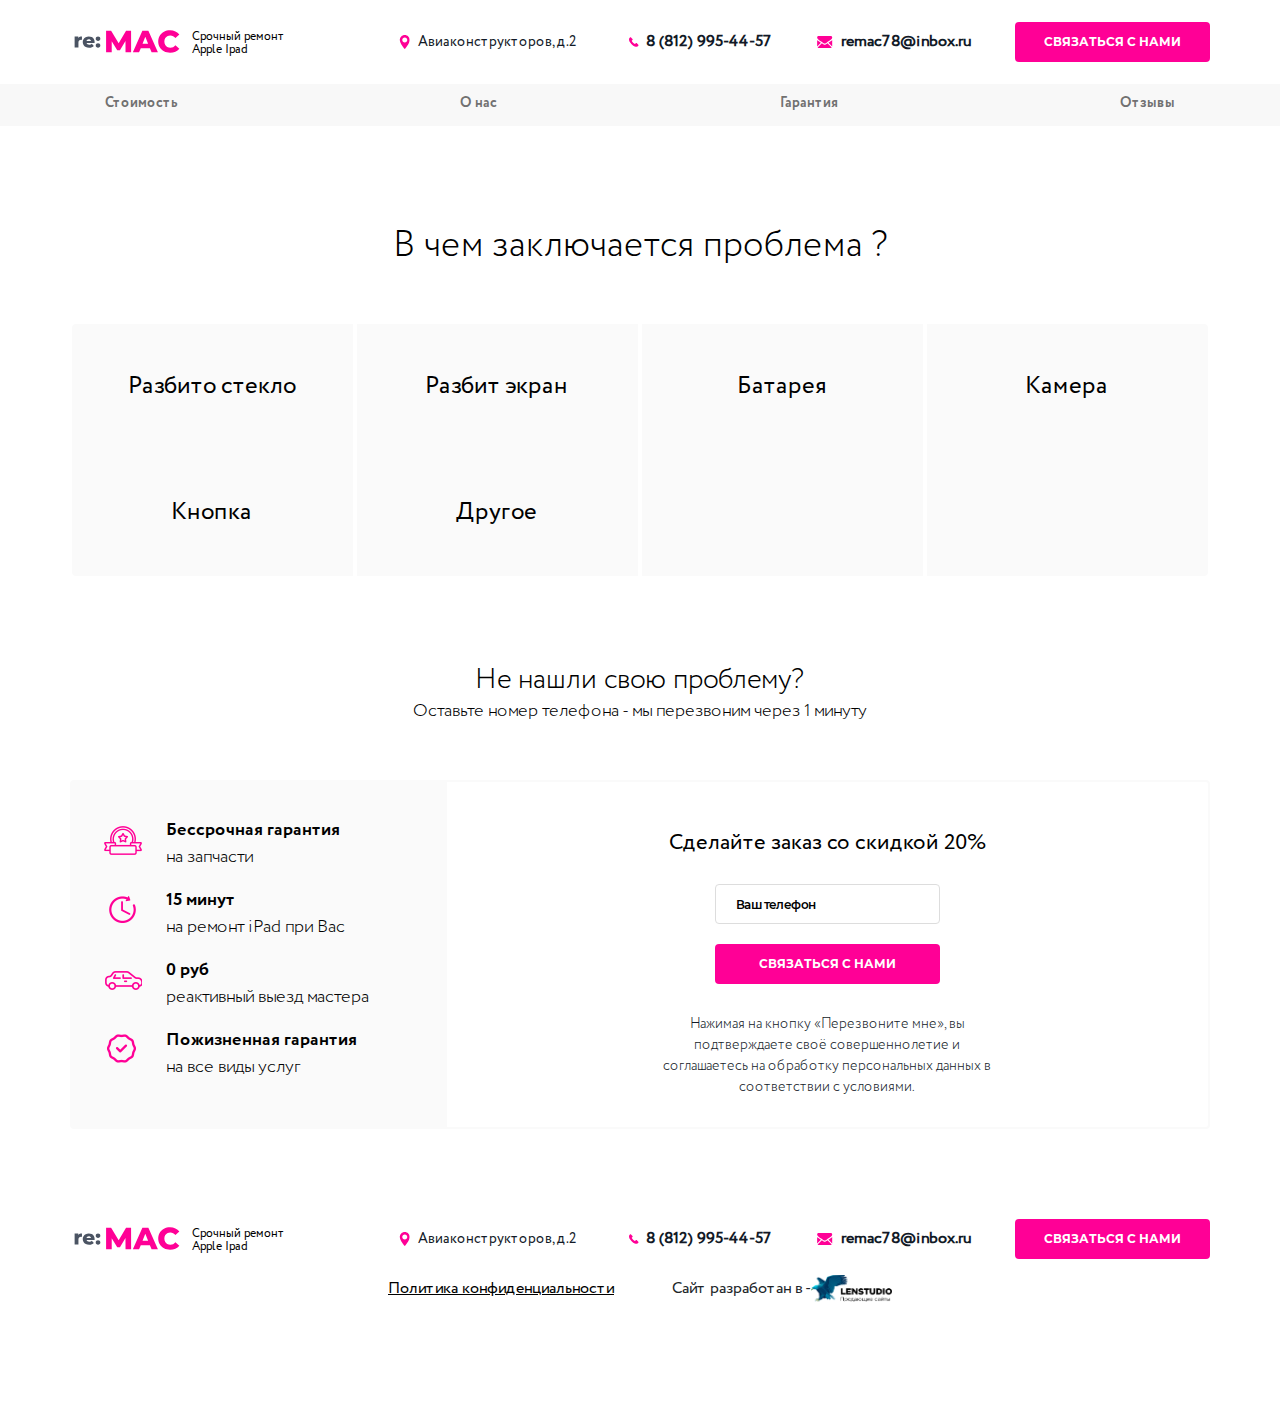
==== calculator.html @ fd4e857e "Add files via upload" ====
<!DOCTYPE html>
<html lang="ru">
<head>
  <meta charset="UTF-8">
  <meta name="viewport" content="width=device-width, initial-scale=1">
  <title>RE:MAC - Срочный ремонт Apple Ipad</title>
  <link href="css/bootstrap.min.css" rel="stylesheet">
  <link href="css/style.css" rel="stylesheet">
</head>
<body>
<header class="header">
  <nav class="navbar navbar-expand-lg navbar-light">
    <div class="navbar__top">
      <div class="container flex-lg-nowrap">
        <a class="navbar__logo" href="index.html">
          <div class="navbar__logo-img"></div>
          <div class="navbar__logo-text">Срочный ремонт<br>
            Apple Ipad
          </div>
        </a>
        <nav class="menu menu_navbar-fixed">
          <ul class="menu__items menu__items_navbar-fixed">
            <li class="menu__item menu__item_navbar-fixed"><a href="/#price" data-target="1"
                                                              class="menu__link menu__link_navbar-fixed">Стоимость</a>
            </li>
            <li class="menu__item menu__item_navbar-fixed"><a href="/#about" data-target="2" class="menu__link menu__link_navbar-fixed">О
              нас</a></li>
            <li class="menu__item menu__item_navbar-fixed"><a href="/#garantee" data-target="3"
                                                              class="menu__link menu__link_navbar-fixed">Гарантия</a>
            </li>
            <li class="menu__item menu__item_navbar-fixed"><a href="/#feedbacks" data-target="4"
                                                              class="menu__link menu__link_navbar-fixed">Отзывы</a></li>
          </ul>
        </nav>
        <button class="navbar-toggler" type="button" data-toggle="collapse"
                data-target="#collapsedContacts, #collapsedMenu"
                aria-controls="navbarSupportedContent" aria-expanded="false" aria-label="Toggle navigation">
          <span class="navbar-toggler-icon"></span>
        </button>
        <div class="navbar__contacts collapse navbar-collapse" id="collapsedContacts">
          <div class="navbar__contacts-block navbar__contacts-block_fixed-hidden">
            <p class="navbar__contact navbar__contact_address">Авиаконструкторов, д.2</p>
          </div>
          <div class="navbar__contacts-block">
            <a class="navbar__contact navbar__contact_phone" href="tel:+78129954457">8 (812) 995-44-57</a>
          </div>
          <div class="navbar__contacts-block navbar__contacts-block_fixed-hidden">
            <a class="navbar__contact navbar__contact_email" href="mailto:remac78@inbox.ru">remac78@inbox.ru</a>
          </div>
          <div class="navbar__contacts-block">
            <button class="btn" data-toggle="modal" data-target="#contactForm">Связаться с нами</button>
          </div>
        </div>
      </div>
    </div>
    <div class="collapse__wrapper">
      <div class="navbar__bottom collapse navbar-collapse" id="collapsedMenu">
        <div class="container">
          <nav class="menu">
            <ul class="menu__items">
              <li class="menu__item"><a href="/#price" data-target="1" class="menu__link">Стоимость</a></li>
              <li class="menu__item"><a href="/#about" data-target="2" class="menu__link">О нас</a></li>
              <li class="menu__item"><a href="/#garantee" data-target="3" class="menu__link">Гарантия</a></li>
              <li class="menu__item"><a href="/#feedbacks" data-target="4" class="menu__link">Отзывы</a></li>
            </ul>
          </nav>
          <div class="navbar__contacts navbar__contacts_mobile">
            <div class="navbar__contacts-block navbar__contacts-block_mobile">
              <p class="navbar__contact navbar__contact_address">Авиаконструкторов, д.2</p>
            </div>
            <div class="navbar__contacts-block navbar__contacts-block_mobile">
              <a class="navbar__contact navbar__contact_phone" href="tel:+78129954457">8 (812) 995-44-57</a>
            </div>
            <div class="navbar__contacts-block navbar__contacts-block_mobile">
              <a class="navbar__contact navbar__contact_email" href="mailto:remac78@inbox.ru">remac78@inbox.ru</a>
            </div>
            <div class="navbar__contacts-block navbar__contacts-block_mobile">
              <button class="btn" data-toggle="modal" data-target="#contactForm">Связаться с нами</button>
            </div>
          </div>
        </div>
      </div>
    </div>
  </nav>
</header>
<section class="block calculator__problem">
  <div class="container">
    <header class="section__header">В чем заключается проблема ?</header>
    <div class="row calculator__row">
      <div class="calculator__row-wrapper col-md-3 col-sm-6 col-6">
        <a href="calculator.html" class="calculator__block calculator__block_problem">
          <p class="calculator__model">Разбито стекло</p>
        </a>
      </div>
      <div class="calculator__row-wrapper col-md-3 col-sm-6 col-6">
        <a href="calculator.html" class="calculator__block calculator__block_problem">
          <p class="calculator__model">Разбит экран</p>
        </a>
      </div>
      <div class="calculator__row-wrapper col-md-3 col-sm-6 col-6">
        <a href="calculator.html" class="calculator__block calculator__block_problem">
          <p class="calculator__model">Батарея</p>
        </a>
      </div>
      <div class="calculator__row-wrapper col-md-3 col-sm-6 col-6">
        <a href="calculator.html" class="calculator__block calculator__block_problem">
          <p class="calculator__model">Камера</p>
        </a>
      </div>
      <div class="calculator__row-wrapper col-md-3 col-sm-6 col-6">
        <a href="calculator.html" class="calculator__block calculator__block_problem">
          <p class="calculator__model">Кнопка</p>
        </a>
      </div>
      <div class="calculator__row-wrapper col-md-3 col-sm-6 col-6">
        <a href="calculator.html" class="calculator__block calculator__block_problem">
          <p class="calculator__model">Другое</p>
        </a>
      </div>
      <div class="calculator__row-wrapper calculator__row-wrapper_empty col-md-3">
        <a href="calculator.html" class="calculator__block calculator__block_problem calculator__block_empty">
        </a>
      </div>
      <div class="calculator__row-wrapper  calculator__row-wrapper_empty col-md-3">
        <a href="calculator.html" class="calculator__block calculator__block_problem calculator__block_empty">
          <p></p>
        </a>
      </div>
    </div>
  </div>
</section>
<section class="block calculator__not-found">
  <div class="container">
    <header class="section__header calculator__header">Не нашли свою проблему?</header>
    <header class="section__subheader">Оставьте номер телефона - мы перезвоним через 1 минуту</header>
    <div class="row calculator__row calculator__row_bordered">
      <div class="calculator__advantages">
        <p class="advantages__block">
          <strong>Бессрочная гарантия</strong><br>на запчасти
        </p>
        <p class="advantages__block">
          <strong>15 минут
          </strong><br>на ремонт iPad при Вас
        </p>
        <p class="advantages__block">
          <strong>0 руб
          </strong><br>реактивный выезд мастера
        </p>
        <p class="advantages__block">
          <strong>Пожизненная гарантия
          </strong><br>на все виды услуг
        </p>
      </div>
      <div class="calculator__form-wrapper">
        <p class="calculator__motivate">Сделайте заказ со скидкой 20%</p>
        <form class="modal__form">
          <div class="form-group">
            <input type="text" class="form-control" id="exampleInputPhone2" placeholder="Ваш телефон">
          </div>
          <button type="submit" class="btn">связаться с нами</button>
        </form>
        <p class="modal__agree">
          Нажимая на кнопку «Перезвоните мне», вы подтвержда&shy;ете своё совершеннолетие и соглашаетесь на обработку
          персональных данных в соответствии с условиями.
        </p>
      </div>
    </div>
  </div>
</section>
<section class="block calculator calculator_result">
  <div class="container">
    <header class="section__header">Стоимость замены батареи на iPad <span class="text-pink">3 300 руб.</span></header>
    <header class="section__subheader calculator__subheader">Укажите номер телефона — мы перезвоним через 1 минуту
    </header>
    <div class="row calculator__row calculator__row_bordered">
      <div class="calculator__advantages">
        <p class="advantages__block advantages__block_sum">
          <strong>3 300 руб
          </strong><br>стоимость услуги
        </p>
        <p class="advantages__block">
          <strong>15 минут
          </strong><br>на ремонт iPad при Вас
        </p>
        <p class="advantages__block">
          <strong>0 руб
          </strong><br>реактивный выезд мастера
        </p>
        <p class="advantages__block">
          <strong>Пожизненная гарантия
          </strong><br>на все виды услуг
        </p>
      </div>
      <div class="calculator__form-wrapper">
        <p class="calculator__motivate">Сделайте заказ со скидкой 20%</p>
        <form class="modal__form">
          <div class="form-group">
            <input type="text" class="form-control" id="exampleInputPhone3" placeholder="Ваш телефон">
          </div>
          <button type="submit" class="btn">связаться с нами</button>
        </form>
        <p class="modal__agree">
          Нажимая на кнопку «Перезвоните мне», вы подтвержда&shy;ете своё совершеннолетие и соглашаетесь на обработку
          персональных данных в соответствии с условиями.
        </p>
      </div>
    </div>
  </div>
</section>
<footer class="footer">
  <div class="container d-flex justify-content-between align-items-center">
    <a class="navbar__logo" href="index.html">
      <div class="navbar__logo-img"></div>
      <div class="navbar__logo-text">Срочный ремонт<br>
        Apple Ipad
      </div>
    </a>
    <div class="navbar__contacts navbar__contacts_footer">
      <div class="navbar__contacts-block navbar__contacts-block_footer">
        <p class="navbar__contact navbar__contact_address">Авиаконструкторов, д.2</p>
      </div>
      <div class="navbar__contacts-block navbar__contacts-block_footer">
        <a class="navbar__contact navbar__contact_phone" href="tel:+78129954457">8 (812) 995-44-57</a>
      </div>
      <div class="navbar__contacts-block navbar__contacts-block_footer">
        <a class="navbar__contact navbar__contact_email" href="mailto:remac78@inbox.ru">remac78@inbox.ru</a>
      </div>
      <div class="navbar__contacts-block navbar__contacts-block_footer">
        <button class="btn">Связаться с нами</button>
      </div>
    </div>
  </div>
  <div class="container d-flex justify-content-center align-items-center mt-3">
    <a href="#" class="footer__policy">Политика конфиденциальности</a>
    <div class="footer__develop">
      <p class="footer__develop-text">Сайт разработан в - </p>
      <a href="#" class="footer__develop-link"><img class="footer__develop-logo" src="images/logo-min.png"
                                                    alt="Лого"></a>
    </div>
  </div>
</footer>
<div id="contactForm" class="contact__form modal jq-hidden jq-hidden_fast" tabindex="-1" role="dialog">
  <div class="modal-dialog" role="document">
    <div class="modal-content">
      <div class="modal-header">
        <button type="button" class="modal__close" data-dismiss="modal" aria-label="Close">
        </button>
        <h5 class="modal-title">Связь с нами</h5>
      </div>
      <div class="modal-body">
        <p>Заполните форму ниже и мы перезвоним Вам через 5 минут</p>
        <form class="modal__form">
          <div class="form-group">
            <input type="text" class="form-control" id="exampleInputText1"
                   placeholder="Ваше имя">
          </div>
          <div class="form-group">
            <input type="text" class="form-control" id="exampleInputPhone1" placeholder="Ваш телефон">
          </div>
          <button type="submit" class="btn btn-primary">связаться с нами</button>
        </form>
        <p class="modal__agree">
          Нажимая кнопку «Связаться с нами» Вы соглашаетесь на обработку <br>
          Ваших персональных данных
        </p>
      </div>
    </div>
  </div>
</div>
<div class="modal__success contact__form modal jq-hidden jq-hidden_fast" tabindex="-1" role="dialog">
  <div class="modal-dialog" role="document">
    <div class="modal-content">
      <div class="modal-header">
        <button type="button" class="modal__close" data-dismiss="modal" aria-label="Close">
        </button>
        <h5 class="modal-title">Спасибо!</h5>
      </div>
      <div class="modal-body">
        <p>Мы перезвоним Вам через 5 минут</p>
        <button class="btn" data-dismiss="modal" aria-label="Close">ОК</button>
      </div>
    </div>
  </div>
</div>
<script src="js/jquery-3.4.1.min.js"></script>
<script src="js/bootstrap.min.js"></script>
<script src="js/main.min.js"></script>
</body>
</html>
---- css/style.css ----
@-webkit-keyframes swiper-preloader-spin{to{-webkit-transform:rotate(360deg);transform:rotate(360deg)}}@keyframes swiper-preloader-spin{to{-webkit-transform:rotate(360deg);transform:rotate(360deg)}}@-webkit-keyframes smoothScroll{0%{-webkit-transform:translateY(-40px);transform:translateY(-40px)}to{-webkit-transform:translateY(0);transform:translateY(0)}}@keyframes smoothScroll{0%{-webkit-transform:translateY(-40px);transform:translateY(-40px)}to{-webkit-transform:translateY(0);transform:translateY(0)}}@-webkit-keyframes fadeInUp{0%{opacity:0;-webkit-transform:translate3d(0,100%,0);transform:translate3d(0,100%,0)}to{opacity:1;-webkit-transform:translate3d(0,0,0);transform:translate3d(0,0,0)}}@keyframes fadeInUp{0%{opacity:0;-webkit-transform:translate3d(0,100%,0);transform:translate3d(0,100%,0)}to{opacity:1;-webkit-transform:translate3d(0,0,0);transform:translate3d(0,0,0)}}@-webkit-keyframes fadeInLeft{0%{opacity:0;-webkit-transform:translate3d(-100%,0,0);transform:translate3d(-100%,0,0)}to{opacity:1;-webkit-transform:translate3d(0,0,0);transform:translate3d(0,0,0)}}@keyframes fadeInLeft{0%{opacity:0;-webkit-transform:translate3d(-100%,0,0);transform:translate3d(-100%,0,0)}to{opacity:1;-webkit-transform:translate3d(0,0,0);transform:translate3d(0,0,0)}}.navbar{-webkit-box-orient:vertical;-webkit-box-direction:normal;flex-direction:column;padding:0}.navbar__logo{display:-webkit-box;display:flex;flex-shrink:0}.navbar__logo:focus,.navbar__logo:hover{text-decoration:none}.navbar__logo-img{background-image:url(../images/logo.svg);background-size:contain;background-repeat:no-repeat;width:114px;height:30px;padding-right:8px}.navbar__logo-text{padding-top:3px;padding-left:8px;color:#000;font-family:Circe,sans-serif;font-size:12px;font-weight:300;line-height:1.1}.navbar__top{display:-webkit-box;display:flex;position:relative;z-index:1050;flex-wrap:nowrap;-webkit-box-pack:justify;justify-content:space-between;width:100%;padding:22px 0;background:#fff}.navbar__bottom{width:100%;background-color:#f8f8f8;border-bottom:2px solid #fff}.navbar__contact{margin-bottom:0;color:#121a27}.navbar__contact_address{font-size:14px;font-weight:400}.navbar__contact_email,.navbar__contact_phone{font-size:16px;font-weight:700}.navbar__contact_email:focus,.navbar__contact_email:hover,.navbar__contact_phone:focus,.navbar__contact_phone:hover{color:#808fa7;text-decoration:none}.navbar__contacts{display:-webkit-box;display:flex;-webkit-box-pack:end;justify-content:flex-end;flex-shrink:0}.navbar__contacts_mobile{display:none}.navbar__contacts-block{display:-webkit-box;display:flex;flex-shrink:0;-webkit-box-align:center;align-items:center;padding-right:22px;padding-left:22px}.navbar__contacts-block:nth-child(1){padding-left:0}.navbar__contacts-block:nth-child(2):before{background-position-x:8px}.navbar__contacts-block:nth-child(3):before{background-position-x:-21px}.navbar__contacts-block:nth-last-child(1){padding-right:0}.navbar__contacts-block:nth-last-child(1):before{display:none}.navbar__contacts-block:before{content:'';display:block;width:18px;height:14px;margin-right:7px;background-image:url(../images/top-menu-sprite.svg);background-size:cover;background-repeat:no-repeat;background-position-x:-49px}.header__promo{padding-top:72px;padding-bottom:26px;background-color:#f8f8f8;overflow:hidden}.header__promo-header{color:#000;font-family:'Circe Bold',sans-serif;font-size:48px;font-weight:700;margin-bottom:2px}.header__promo-subheader{margin-bottom:0;font-family:'Circe Light',sans-serif;color:#120a8f;font-size:32px;font-weight:300}.header__promo-check{padding-right:22px;color:#000;font-family:'Circe Bold',sans-serif;font-size:18px}.header__advantages{display:-webkit-box;display:flex;-webkit-box-orient:vertical;-webkit-box-direction:normal;flex-direction:column;padding-top:60px}.header__advantages-block{padding-left:22px;padding-right:22px;padding-bottom:60px;text-align:center}.header__advantages-block:nth-child(1){padding-left:15px}.header__advantages-block:nth-child(2) p:before{background-position-x:-49px}.header__advantages-block:nth-child(3) p:before{background-position-x:-96px}.header__advantages-text{display:-webkit-box;display:flex;-webkit-box-orient:vertical;-webkit-box-direction:normal;flex-direction:column;-webkit-box-align:center;align-items:center;color:#000;font-size:16px;font-weight:300;line-height:1}.header__advantages-text:before{content:'';display:block;margin-bottom:22px;background-image:url(../images/advantages-sprite.svg);background-size:cover;background-repeat:no-repeat;width:23px;height:23px}.header__image{display:none;margin-top:-5px}.header__image img{width:430px}.menu{width:100%}.menu_navbar-fixed{display:none}.menu__items{display:-webkit-box;display:flex;width:100%;padding:0;margin:0;-webkit-box-pack:justify;justify-content:space-between}.menu__items_navbar-fixed{-webkit-box-pack:center;justify-content:center}.menu__item{list-style:none}.menu__item_navbar-fixed{padding-left:18px;padding-right:18px}.menu__link{display:block;padding:9px 35px 12px;color:#717171;font-family:'Circe bold',sans-serif;font-size:14px;font-weight:700}.menu__link_navbar-fixed{padding-left:0;padding-right:0}.menu__link:hover{color:#000;text-decoration:none}.menu__link_active{position:relative;color:#000}.menu__link_active:after{content:'';display:block;position:absolute;bottom:0;left:0;width:100%;height:0;border-top:3px solid #120a8f;border-top-right-radius:3px;border-top-left-radius:3px;-webkit-transition:.3s ease-in;transition:.3s ease-in}@media screen and (max-width:1200px){.navbar__contacts{flex-wrap:wrap}.navbar__contacts_lg-fixed{-webkit-box-orient:vertical;-webkit-box-direction:normal;flex-direction:column}.navbar__contacts-block{width:50%;display:-webkit-box;display:flex;-webkit-box-pack:end;justify-content:flex-end;padding-right:0;padding-left:0}.header__image img,.navbar__contacts-block_lg-fixed{width:100%}.header__image{margin-top:60px}}@media screen and (max-width:991px){.navbar{position:fixed;top:0;right:0;left:0;z-index:1030}.navbar__contacts{display:none}.navbar__contacts-block_mobile{width:100%;-webkit-box-pack:center;justify-content:center;padding-bottom:20px}.navbar__contacts_mobile{display:block;width:100%;padding-bottom:20px}.menu{padding-top:20px}.menu__items{-webkit-box-orient:vertical;-webkit-box-direction:normal;flex-direction:column;-webkit-box-align:center;align-items:center}.menu__item{text-align:center}.menu__link{text-transform:uppercase}}@media screen and (max-width:576px){.header__promo{padding-top:30px}.header__promo-header,.header__promo-subheader{font-size:36px;text-align:center;line-height:1}.header__promo-subheader{font-size:24px}.header__promo-check{text-align:center;line-height:1;padding-right:0}.header__advantages{padding-top:30px}.header__advantages-block{width:100%;padding-bottom:30px}}.calculator{padding-top:140px;padding-bottom:125px}.calculator_result{display:none}.calculator__block{display:block;height:100%;background-color:#fafafa;padding:45px 2px 45px 0;text-align:center}.calculator__block_empty{cursor:default}.calculator__block:not(.calculator__block_empty):focus,.calculator__block:not(.calculator__block_empty):hover{background-color:#ff0096;border-radius:4px!important;text-decoration:none;cursor:pointer;-webkit-transition:.3s ease-in;transition:.3s ease-in}.calculator__block:not(.calculator__block_empty):focus .calculator__model,.calculator__block:not(.calculator__block_empty):hover .calculator__model{color:#fff}.calculator__model{margin-bottom:0;color:#000;font-size:24px}.calculator__row{padding-top:60px;margin-right:0;margin-left:0}.calculator__row_bordered{padding-top:0;margin-top:60px;border-radius:4px;border:2px solid #fafafa}.calculator__row>div{padding-right:2px;padding-left:2px}.calculator__row-wrapper:nth-child(1) .calculator__block{border-radius:4px 0 0 0}.calculator__row-wrapper:nth-child(4) .calculator__block{border-radius:0 4px 0 0}.calculator__row-wrapper:nth-last-child(1) .calculator__block{border-radius:0 0 4px 0}.calculator__row-wrapper:nth-last-child(4) .calculator__block{border-radius:0 0 0 4px}.calculator__advantages{width:33%;position:relative;padding-left:94px!important;padding-top:35px;padding-bottom:30px;background-color:#fafafa}.calculator__header,.calculator__subheader{font-size:28px!important}.calculator__subheader{padding-top:8px!important}.calculator__form-wrapper{width:67%;padding-top:45px}.calculator__form-wrapper .modal__form{width:225px}.calculator__form-wrapper .btn{width:100%}.calculator__form-wrapper .modal__agree{width:351px;margin:0 auto;text-align:center;font-family:"Circe Light",sans-serif!important;font-size:14px!important}.calculator__motivate{margin-bottom:4px;font-family:Circe,sans-serif;font-size:22px;color:#000;text-align:center}.advantages__block{font-family:'Circe Light',sans-serif;color:#000;font-size:18px}.advantages__block strong{font-family:"Circe Bold",sans-serif}.advantages__block:before{content:'';position:absolute;left:32px;display:block;width:38px;height:38px;background-image:url(../images/calculatro-sprite.png);background-repeat:no-repeat;background-position-y:9px}.advantages__block:nth-child(2):before{background-position-y:-64px}.advantages__block:nth-child(3):before{background-position-y:-139px}.advantages__block:nth-child(4):before{background-position-y:-215px}.advantages__block_sum:before{background-position-y:-617px}.calculator__problem{padding-top:100px}.calculator__not-found{padding-top:90px}.calculator__not-found .section__subheader{padding-top:8px}@media screen and (max-width:768px){.calculator{padding-top:100px;padding-bottom:50px}.calculator__row-wrapper{border-radius:unset}.calculator__row-wrapper:nth-child(1) .calculator__block{border-radius:4px 4px 0 0}.calculator__block_empty{display:none}.calculator__row_bordered{-webkit-box-orient:vertical;-webkit-box-direction:normal;flex-direction:column}.calculator__advantages,.calculator__form-wrapper,.calculator__form-wrapper .modal__form{width:100%}}.promo{position:relative;overflow:hidden;padding-top:70px;padding-bottom:80px}.promo_black{background-color:#000}.promo_blue{background-color:#0d0952}.promo_bg{background-image:url(../images/bg-min.png);background-size:auto 70%;background-repeat:no-repeat;background-position-x:calc((100vw - 1140px)/2 + (1140px - 581px));background-position-y:bottom}.promo__side_left{padding-right:50px}.promo__side_right{padding-left:50px}.promo__text{color:#fff;font-family:'Circe Light',sans-serif;font-size:36px}.promo__text strong{font-family:'Circe Bold',sans-serif}.promo__text_pink{color:#ff0096}.promo__motivate{padding-top:44px;color:#fff;font-family:'Circe Bold',sans-serif;font-size:18px;font-weight:700}.promo__image{width:100%;position:absolute}.promo__image img{width:400px}.promo__input{width:195px!important;margin-right:20px}.modal__form input:active,.modal__form input:focus,.modal__form input:hover,.promo__input:active,.promo__input:focus,.promo__input:hover{outline-color:#ff0096;border-color:#ff0096;box-shadow:none}.promo__row{margin-left:0;margin-right:0}@media screen and (max-width:1200px){.promo__image img{width:250px}.promo .form-group{margin:0 auto}.promo_black{background-position-x:calc((100vw - 960px)/2 + (960px - 581px))}}@media screen and (max-width:992px){.promo__side_right{display:none}.promo__side_left{padding-right:0}.promo_black{background-image:none}}@media screen and (max-width:768px){.promo__input{width:100%!important;margin-right:0;margin-bottom:20px}.promo__form{-webkit-box-orient:vertical;-webkit-box-direction:normal;flex-direction:column}.promo .form-group{width:100%}.promo__submit{width:100%!important}}.about{padding-top:130px;padding-bottom:50px;background-color:#fafafa}.about__description{width:80%;margin:0 auto;padding-top:25px;color:#000;font-family:'Circe Light',sans-serif;font-size:18px;text-align:center}.about__gallery{padding-top:45px}.gallery{height:375px;margin-top:10px;border-radius:4px}.gallery-thumbs{height:90px;border-radius:4px}.gallery .swiper-slide{background-size:cover;border-radius:4px}.gallery .swiper-button-next,.gallery .swiper-button-prev{color:#fff!important}.gallery .swiper-pagination{position:static!important;margin:0 auto;padding-top:45px}.gallery .swiper-pagination-bullet{width:24px!important;height:1px!important;background:#c6c6c6!important;opacity:1!important;border-radius:unset!important;margin-right:5px;margin-left:5px}.gallery .swiper-pagination-bullet:focus{outline:0}.gallery .swiper-pagination-bullet-active{height:6px!important}@media screen and (max-width:768px){.about{padding-top:100px}.about__description{width:100%}.gallery-thumbs,.swiper-pagination{display:none}}@font-face{font-family:'swiper-icons';src:url("data:application/font-woff;charset=utf-8;base64, [base64]//wADZ2x5ZgAAAywAAADMAAAD2MHtryVoZWFkAAABbAAAADAAAAA2E2+eoWhoZWEAAAGcAAAAHwAAACQC9gDzaG10eAAAAigAAAAZAAAArgJkABFsb2NhAAAC0AAAAFoAAABaFQAUGG1heHAAAAG8AAAAHwAAACAAcABAbmFtZQAAA/gAAAE5AAACXvFdBwlwb3N0AAAFNAAAAGIAAACE5s74hXjaY2BkYGAAYpf5Hu/j+W2+MnAzMYDAzaX6QjD6/4//Bxj5GA8AuRwMYGkAPywL13jaY2BkYGA88P8Agx4j+/8fQDYfA1AEBWgDAIB2BOoAeNpjYGRgYNBh4GdgYgABEMnIABJzYNADCQAACWgAsQB42mNgYfzCOIGBlYGB0YcxjYGBwR1Kf2WQZGhhYGBiYGVmgAFGBiQQkOaawtDAoMBQxXjg/wEGPcYDDA4wNUA2CCgwsAAAO4EL6gAAeNpj2M0gyAACqxgGNWBkZ2D4/wMA+xkDdgAAAHjaY2BgYGaAYBkGRgYQiAHyGMF8FgYHIM3DwMHABGQrMOgyWDLEM1T9/w8UBfEMgLzE////P/5//f/V/xv+r4eaAAeMbAxwIUYmIMHEgKYAYjUcsDAwsLKxc3BycfPw8jEQA/[base64]/uznmfPFBNODM2K7MTQ45YEAZqGP81AmGGcF3iPqOop0r1SPTaTbVkfUe4HXj97wYE+yNwWYxwWu4v1ugWHgo3S1XdZEVqWM7ET0cfnLGxWfkgR42o2PvWrDMBSFj/IHLaF0zKjRgdiVMwScNRAoWUoH78Y2icB/yIY09An6AH2Bdu/UB+yxopYshQiEvnvu0dURgDt8QeC8PDw7Fpji3fEA4z/PEJ6YOB5hKh4dj3EvXhxPqH/SKUY3rJ7srZ4FZnh1PMAtPhwP6fl2PMJMPDgeQ4rY8YT6Gzao0eAEA409DuggmTnFnOcSCiEiLMgxCiTI6Cq5DZUd3Qmp10vO0LaLTd2cjN4fOumlc7lUYbSQcZFkutRG7g6JKZKy0RmdLY680CDnEJ+UMkpFFe1RN7nxdVpXrC4aTtnaurOnYercZg2YVmLN/d/gczfEimrE/fs/bOuq29Zmn8tloORaXgZgGa78yO9/cnXm2BpaGvq25Dv9S4E9+5SIc9PqupJKhYFSSl47+Qcr1mYNAAAAeNptw0cKwkAAAMDZJA8Q7OUJvkLsPfZ6zFVERPy8qHh2YER+3i/BP83vIBLLySsoKimrqKqpa2hp6+jq6RsYGhmbmJqZSy0sraxtbO3sHRydnEMU4uR6yx7JJXveP7WrDycAAAAAAAH//wACeNpjYGRgYOABYhkgZgJCZgZNBkYGLQZtIJsFLMYAAAw3ALgAeNolizEKgDAQBCchRbC2sFER0YD6qVQiBCv/H9ezGI6Z5XBAw8CBK/m5iQQVauVbXLnOrMZv2oLdKFa8Pjuru2hJzGabmOSLzNMzvutpB3N42mNgZGBg4GKQYzBhYMxJLMlj4GBgAYow/P/PAJJhLM6sSoWKfWCAAwDAjgbRAAB42mNgYGBkAIIbCZo5IPrmUn0hGA0AO8EFTQAA") format("woff");font-weight:400;font-style:normal}:root{--swiper-theme-color:#007aff {} }.swiper-container{margin-left:auto;margin-right:auto;position:relative;overflow:hidden;list-style:none;padding:0;z-index:1}.swiper-container-vertical>.swiper-wrapper{-webkit-box-orient:vertical;-webkit-box-direction:normal;flex-direction:column}.swiper-slide,.swiper-wrapper{width:100%;height:100%;position:relative;-webkit-transition-property:-webkit-transform;transition-property:transform;transition-property:transform,-webkit-transform}.swiper-wrapper{z-index:1;display:-webkit-box;display:flex;box-sizing:content-box}.swiper-container-android .swiper-slide,.swiper-wrapper{-webkit-transform:translate3d(0,0,0);transform:translate3d(0,0,0)}.swiper-container-multirow>.swiper-wrapper{flex-wrap:wrap}.swiper-container-multirow-column>.swiper-wrapper{flex-wrap:wrap;-webkit-box-orient:vertical;-webkit-box-direction:normal;flex-direction:column}.swiper-container-free-mode>.swiper-wrapper{-webkit-transition-timing-function:ease-out;transition-timing-function:ease-out;margin:0 auto}.swiper-slide{flex-shrink:0}.swiper-slide-invisible-blank{visibility:hidden}.swiper-container-autoheight,.swiper-container-autoheight .swiper-slide{height:auto}.swiper-container-autoheight .swiper-wrapper{-webkit-box-align:start;align-items:flex-start;-webkit-transition-property:height,-webkit-transform;transition-property:transform,height;transition-property:transform,height,-webkit-transform}.swiper-container-3d{-webkit-perspective:1200px;perspective:1200px}.swiper-container-3d .swiper-cube-shadow,.swiper-container-3d .swiper-slide,.swiper-container-3d .swiper-slide-shadow-bottom,.swiper-container-3d .swiper-slide-shadow-left,.swiper-container-3d .swiper-slide-shadow-right,.swiper-container-3d .swiper-slide-shadow-top,.swiper-container-3d .swiper-wrapper{-webkit-transform-style:preserve-3d;transform-style:preserve-3d}.swiper-container-3d .swiper-slide-shadow-bottom,.swiper-container-3d .swiper-slide-shadow-left,.swiper-container-3d .swiper-slide-shadow-right,.swiper-container-3d .swiper-slide-shadow-top{position:absolute;left:0;top:0;width:100%;height:100%;pointer-events:none;z-index:10}.swiper-container-3d .swiper-slide-shadow-left{background-image:-webkit-gradient(linear,right top,left top,from(rgba(0,0,0,.5)),to(transparent));background-image:linear-gradient(to left,rgba(0,0,0,.5),transparent)}.swiper-container-3d .swiper-slide-shadow-right{background-image:-webkit-gradient(linear,left top,right top,from(rgba(0,0,0,.5)),to(transparent));background-image:linear-gradient(to right,rgba(0,0,0,.5),transparent)}.swiper-container-3d .swiper-slide-shadow-top{background-image:-webkit-gradient(linear,left bottom,left top,from(rgba(0,0,0,.5)),to(transparent));background-image:linear-gradient(to top,rgba(0,0,0,.5),transparent)}.swiper-container-3d .swiper-slide-shadow-bottom{background-image:-webkit-gradient(linear,left top,left bottom,from(rgba(0,0,0,.5)),to(transparent));background-image:linear-gradient(to bottom,rgba(0,0,0,.5),transparent)}.swiper-container-css-mode>.swiper-wrapper{overflow:auto;scrollbar-width:none;-ms-overflow-style:none}.swiper-container-css-mode>.swiper-wrapper::-webkit-scrollbar{display:none}.swiper-container-css-mode>.swiper-wrapper>.swiper-slide{scroll-snap-align:start start}.swiper-container-horizontal.swiper-container-css-mode>.swiper-wrapper{-ms-scroll-snap-type:x mandatory;scroll-snap-type:x mandatory}.swiper-container-vertical.swiper-container-css-mode>.swiper-wrapper{-ms-scroll-snap-type:y mandatory;scroll-snap-type:y mandatory}:root{--swiper-navigation-size:44px {} }.swiper-button-next,.swiper-button-prev{position:absolute;top:50%;width:calc(var(--swiper-navigation-size)/44*27);height:var(--swiper-navigation-size);margin-top:calc(-1*var(--swiper-navigation-size)/2);z-index:10;cursor:pointer;display:-webkit-box;display:flex;-webkit-box-align:center;align-items:center;-webkit-box-pack:center;justify-content:center;color:var(--swiper-navigation-color, var(--swiper-theme-color))}.swiper-button-next.swiper-button-disabled,.swiper-button-prev.swiper-button-disabled{opacity:.35;cursor:auto;pointer-events:none}.swiper-button-next:after,.swiper-button-prev:after{font-family:swiper-icons;font-size:var(--swiper-navigation-size);text-transform:none!important;letter-spacing:0;font-variant:initial}.swiper-button-prev,.swiper-container-rtl .swiper-button-next{left:10px;right:auto}.swiper-button-prev:after,.swiper-container-rtl .swiper-button-next:after{content:'prev'}.swiper-button-next,.swiper-container-rtl .swiper-button-prev{right:10px;left:auto}.swiper-button-next:after,.swiper-container-rtl .swiper-button-prev:after{content:'next'}.swiper-button-next.swiper-button-white,.swiper-button-prev.swiper-button-white{--swiper-navigation-color:#ffffff {} }.swiper-button-next.swiper-button-black,.swiper-button-prev.swiper-button-black{--swiper-navigation-color:#000000 {} }.swiper-button-lock{display:none}.swiper-pagination{position:absolute;text-align:center;-webkit-transition:300ms opacity;transition:300ms opacity;-webkit-transform:translate3d(0,0,0);transform:translate3d(0,0,0);z-index:10}.swiper-pagination.swiper-pagination-hidden{opacity:0}.swiper-container-horizontal>.swiper-pagination-bullets,.swiper-pagination-custom,.swiper-pagination-fraction{bottom:10px;left:0;width:100%}.swiper-pagination-bullets-dynamic{overflow:hidden;font-size:0}.swiper-pagination-bullets-dynamic .swiper-pagination-bullet{-webkit-transform:scale(.33);transform:scale(.33);position:relative}.swiper-pagination-bullets-dynamic .swiper-pagination-bullet-active,.swiper-pagination-bullets-dynamic .swiper-pagination-bullet-active-main{-webkit-transform:scale(1);transform:scale(1)}.swiper-pagination-bullets-dynamic .swiper-pagination-bullet-active-prev{-webkit-transform:scale(.66);transform:scale(.66)}.swiper-pagination-bullets-dynamic .swiper-pagination-bullet-active-prev-prev{-webkit-transform:scale(.33);transform:scale(.33)}.swiper-pagination-bullets-dynamic .swiper-pagination-bullet-active-next{-webkit-transform:scale(.66);transform:scale(.66)}.swiper-pagination-bullets-dynamic .swiper-pagination-bullet-active-next-next{-webkit-transform:scale(.33);transform:scale(.33)}.swiper-pagination-bullet{width:8px;height:8px;display:inline-block;border-radius:100%;background:#000;opacity:.2}button.swiper-pagination-bullet{border:0;margin:0;padding:0;box-shadow:none;-webkit-appearance:none;-moz-appearance:none;appearance:none}.swiper-pagination-clickable .swiper-pagination-bullet{cursor:pointer}.swiper-pagination-bullet-active{opacity:1;background:var(--swiper-pagination-color, var(--swiper-theme-color))}.swiper-container-vertical>.swiper-pagination-bullets{right:10px;top:50%;-webkit-transform:translate3d(0,-50%,0);transform:translate3d(0,-50%,0)}.swiper-container-vertical>.swiper-pagination-bullets .swiper-pagination-bullet{margin:6px 0;display:block}.swiper-container-vertical>.swiper-pagination-bullets.swiper-pagination-bullets-dynamic{top:50%;-webkit-transform:translateY(-50%);transform:translateY(-50%);width:8px}.swiper-container-vertical>.swiper-pagination-bullets.swiper-pagination-bullets-dynamic .swiper-pagination-bullet{display:inline-block;-webkit-transition:200ms top,200ms -webkit-transform;transition:200ms transform,200ms top;transition:200ms transform,200ms top,200ms -webkit-transform}.swiper-container-horizontal>.swiper-pagination-bullets .swiper-pagination-bullet{margin:0 4px}.swiper-container-horizontal>.swiper-pagination-bullets.swiper-pagination-bullets-dynamic{left:50%;-webkit-transform:translateX(-50%);transform:translateX(-50%);white-space:nowrap}.swiper-container-horizontal>.swiper-pagination-bullets.swiper-pagination-bullets-dynamic .swiper-pagination-bullet{-webkit-transition:200ms left,200ms -webkit-transform;transition:200ms transform,200ms left;transition:200ms transform,200ms left,200ms -webkit-transform}.swiper-container-horizontal.swiper-container-rtl>.swiper-pagination-bullets-dynamic .swiper-pagination-bullet{-webkit-transition:200ms right,200ms -webkit-transform;transition:200ms transform,200ms right;transition:200ms transform,200ms right,200ms -webkit-transform}.swiper-pagination-progressbar{background:rgba(0,0,0,.25);position:absolute}.swiper-pagination-progressbar .swiper-pagination-progressbar-fill{background:var(--swiper-pagination-color, var(--swiper-theme-color));position:absolute;left:0;top:0;width:100%;height:100%;-webkit-transform:scale(0);transform:scale(0);-webkit-transform-origin:left top;transform-origin:left top}.swiper-container-rtl .swiper-pagination-progressbar .swiper-pagination-progressbar-fill{-webkit-transform-origin:right top;transform-origin:right top}.swiper-container-horizontal>.swiper-pagination-progressbar,.swiper-container-vertical>.swiper-pagination-progressbar.swiper-pagination-progressbar-opposite{width:100%;height:4px;left:0;top:0}.swiper-container-horizontal>.swiper-pagination-progressbar.swiper-pagination-progressbar-opposite,.swiper-container-vertical>.swiper-pagination-progressbar{width:4px;height:100%;left:0;top:0}.swiper-pagination-white{--swiper-pagination-color:#ffffff {} }.swiper-pagination-black{--swiper-pagination-color:#000000 {} }.swiper-pagination-lock{display:none}.swiper-scrollbar{border-radius:10px;position:relative;-ms-touch-action:none;background:rgba(0,0,0,.1)}.swiper-container-horizontal>.swiper-scrollbar{position:absolute;left:1%;bottom:3px;z-index:50;height:5px;width:98%}.swiper-container-vertical>.swiper-scrollbar{position:absolute;right:3px;top:1%;z-index:50;width:5px;height:98%}.swiper-scrollbar-drag{height:100%;width:100%;position:relative;background:rgba(0,0,0,.5);border-radius:10px;left:0;top:0}.swiper-scrollbar-cursor-drag{cursor:move}.swiper-scrollbar-lock{display:none}.swiper-zoom-container{width:100%;height:100%;display:-webkit-box;display:flex;-webkit-box-pack:center;justify-content:center;-webkit-box-align:center;align-items:center;text-align:center}.swiper-zoom-container canvas,.swiper-zoom-container img,.swiper-zoom-container svg{max-width:100%;max-height:100%;-o-object-fit:contain;object-fit:contain}.swiper-slide-zoomed{cursor:move}.swiper-lazy-preloader{width:42px;height:42px;position:absolute;left:50%;top:50%;margin-left:-21px;margin-top:-21px;z-index:10;-webkit-transform-origin:50%;transform-origin:50%;-webkit-animation:swiper-preloader-spin 1s infinite linear;animation:swiper-preloader-spin 1s infinite linear;box-sizing:border-box;border:4px solid var(--swiper-preloader-color, var(--swiper-theme-color));border-radius:50%;border-top-color:transparent}.swiper-lazy-preloader-white{--swiper-preloader-color:#fff {} }.swiper-lazy-preloader-black{--swiper-preloader-color:#000 {} }.swiper-container .swiper-notification{position:absolute;left:0;top:0;pointer-events:none;opacity:0;z-index:-1000}.swiper-container-fade.swiper-container-free-mode .swiper-slide{-webkit-transition-timing-function:ease-out;transition-timing-function:ease-out}.swiper-container-fade .swiper-slide{pointer-events:none;-webkit-transition-property:opacity;transition-property:opacity}.swiper-container-fade .swiper-slide .swiper-slide{pointer-events:none}.swiper-container-fade .swiper-slide-active,.swiper-container-fade .swiper-slide-active .swiper-slide-active{pointer-events:auto}.swiper-container-cube,.swiper-container-flip{overflow:visible}.swiper-container-cube .swiper-slide{pointer-events:none;-webkit-backface-visibility:hidden;backface-visibility:hidden;z-index:1;visibility:hidden;-webkit-transform-origin:0 0;transform-origin:0 0;width:100%;height:100%}.swiper-container-cube .swiper-slide .swiper-slide{pointer-events:none}.swiper-container-cube.swiper-container-rtl .swiper-slide{-webkit-transform-origin:100% 0;transform-origin:100% 0}.swiper-container-cube .swiper-slide-active .swiper-slide-active{pointer-events:auto}.swiper-container-cube .swiper-slide-active,.swiper-container-cube .swiper-slide-next,.swiper-container-cube .swiper-slide-next+.swiper-slide,.swiper-container-cube .swiper-slide-prev{pointer-events:auto;visibility:visible}.swiper-container-cube .swiper-slide-shadow-bottom,.swiper-container-cube .swiper-slide-shadow-left,.swiper-container-cube .swiper-slide-shadow-right,.swiper-container-cube .swiper-slide-shadow-top{z-index:0;-webkit-backface-visibility:hidden;backface-visibility:hidden}.swiper-container-cube .swiper-cube-shadow{position:absolute;left:0;bottom:0;width:100%;height:100%;background:#000;opacity:.6;-webkit-filter:blur(50px);filter:blur(50px);z-index:0}.swiper-container-flip .swiper-slide{pointer-events:none;-webkit-backface-visibility:hidden;backface-visibility:hidden;z-index:1}.swiper-container-flip .swiper-slide .swiper-slide{pointer-events:none}.swiper-container-flip .swiper-slide-active,.swiper-container-flip .swiper-slide-active .swiper-slide-active{pointer-events:auto}.swiper-container-flip .swiper-slide-shadow-bottom,.swiper-container-flip .swiper-slide-shadow-left,.swiper-container-flip .swiper-slide-shadow-right,.swiper-container-flip .swiper-slide-shadow-top{z-index:0;-webkit-backface-visibility:hidden;backface-visibility:hidden}.team{padding:80px 0;background-color:#292929;overflow:hidden}.team .section__header{width:78%;margin:0 auto;color:#fff;-ms-text-align-last:right;text-align:left}.team__side_left{height:490px}.team__side_right{padding-top:95px}.team__text{width:78%;margin:0 auto;padding-top:35px;color:#fff;font-family:'Circe Light',sans-serif;font-size:18px;line-height:25px}.team__image img{width:100%}@media screen and (max-width:1200px){.team{padding-bottom:50px}.team__side_right{padding-top:50px}}@media screen and (max-width:992px){.team__side_right{padding-top:0}.team .section__header,.team__text{width:100%}.team__side_left{height:300px}}@media screen and (max-width:768px){.team{padding:50px 0}.team__side_left{height:auto}.team__side_right{margin-top:20px}.team .section__header,.team__text{width:100%;text-align:center}}.summary{padding-top:80px;padding-bottom:0;background-color:#fafafa;overflow:hidden}.summary__row{padding-top:60px}.summary__block{overflow:hidden;cursor:default}.profies .swiper-button-next:hover:after,.profies .swiper-button-prev:hover:after,.summary__block:hover .summary__model,.summary__block:hover .summary__value{color:#ff0096;-webkit-transition:.3s ease-in;transition:.3s ease-in}.summary__block:hover .summary__image img{top:0}.summary__model,.summary__value{margin:0;color:#000;text-align:center;line-height:1}.summary__model{padding-top:10px;padding-bottom:50px;font-family:'Circe Bold',sans-serif;font-size:23px}.summary__value{font-family:"Circe Bold",sans-serif;font-size:62px}.summary__image img{position:relative;display:block;top:70px;width:213px;margin:0 auto;-webkit-transition:.3s ease-in;transition:.3s ease-in}@media screen and (max-width:992px){.summary__image{display:none}}@media screen and (max-width:768px){.summary{padding-top:0}}.profies{padding-top:128px;padding-bottom:80px;background-color:#fafafa}.profies__gallery{position:relative;padding-top:40px}.profies__swiper{height:450px;width:83%;margin:0 auto}.profies__swiper .swiper-slide{height:450px;display:-webkit-box;display:flex;-webkit-box-orient:vertical;-webkit-box-direction:normal;flex-direction:column;-webkit-box-pack:center;justify-content:center}.profies__swiper .swiper-slide-name{padding:20px 0 0;margin:0;font-family:'Circe Bold',sans-serif;font-size:18px;text-align:center}.profies__swiper .swiper-slide-text{padding:0;margin:0;font-family:'Circe Light',sans-serif;text-align:center}.profies__swiper .swiper-slide .swiper-slide-image{background-size:cover;background-position-x:center;border-radius:4px;min-height:335px;-webkit-transition:.3s ease-in;transition:.3s ease-in}.profies__swiper .swiper-slide-active{border-radius:4px}.profies__swiper .swiper-slide-active .swiper-slide-image{background-size:cover;border-radius:4px;min-height:375px;-webkit-transition:.3s ease-in;transition:.3s ease-in}.profies__swiper .swiper-button-prev{left:-70px;color:#000;opacity:1}.profies__swiper .swiper-button-prev:focus{outline:0}.profies__swiper .swiper-button-next{right:-70px;color:#000!important;opacity:1!important}.profies__swiper .swiper-button-next:after{color:#ff0096}.profies__swiper .swiper-button-next:focus{outline:0!important}@media screen and (max-width:768px){.profies{padding-top:50px}}@media screen and (max-width:576px){.profies__swiper{width:100%}}.garantee{padding-top:160px;padding-bottom:150px;background-color:#fafafa}.garantee__row{padding-top:50px;margin-right:-65px;margin-left:-65px}.garantee__block{padding-right:65px;padding-left:65px}.garantee__image{height:335px;background-size:cover;background-repeat:no-repeat;background-position:center}.garantee__header{padding-top:25px;color:#000;font-family:"Circe Bold",sans-serif;font-size:18px;line-height:1}.garantee__text{font-family:'Circe Light',sans-serif;line-height:25px}@media screen and (max-width:1200px){.garantee__row{margin-left:-35px;margin-right:-35px}.garantee__block{padding-right:35px;padding-left:35px}}@media screen and (max-width:992px){.garantee__image{height:235px}.garantee__row{margin-left:-20px;margin-right:-20px}.garantee__block{padding-right:20px;padding-left:20px}}@media screen and (max-width:768px){.garantee{padding-top:100px;padding-bottom:50px}.garantee__header,.garantee__text{text-align:center}}.steps{padding:50px 0;background-color:#000}.steps .btn{width:162px;padding:17px 0}.steps .section__header{color:#fff}.steps__row{padding-top:55px;margin-left:-25px;margin-right:25px}.steps__block{position:relative;display:-webkit-box;display:flex;width:20%;padding:0 24px;-webkit-box-orient:vertical;-webkit-box-direction:normal;flex-direction:column;-webkit-box-align:center;align-items:center;cursor:pointer}.steps__block:nth-child(2) .steps__icon{background-position-x:-77px}.steps__block:nth-child(3) .steps__icon{background-position-x:-159px}.steps__block:nth-child(4) .steps__icon{background-position-x:-239px}.steps__block:nth-child(5) .steps__icon{background-position-x:-328px}.steps__block:nth-child(5):after{display:none}.steps__block:after{content:'';position:absolute;width:9px;height:15px;right:-4.5px;top:98px;background-image:url(../images/arrow.svg);background-size:cover;background-repeat:no-repeat}.steps__block:hover .steps__header,.steps__block:hover .steps__text{color:#ff0096;-webkit-transition:.3s ease-in;transition:.3s ease-in}.steps__block:hover .steps__icon{background-image:url(../images/steps-sprite-hover.svg);-webkit-transition:.3s ease-in;transition:.3s ease-in}.steps__header{margin-bottom:0;font-family:"Circe Bold",sans-serif;color:#fff;font-size:23px;text-align:center}.steps__text{padding-top:30px;color:#fff;font-family:'Circe Light',sans-serif;text-align:center}.steps__icon{width:44px;height:44px;margin-bottom:35px;background-image:url(../images/steps-sprite.svg);background-repeat:no-repeat;background-size:cover}@media screen and (max-width:992px){.steps__row{-webkit-box-pack:center;justify-content:center}.steps__block{width:calc(100%/3)}}@media screen and (max-width:768px){.steps__row{margin-right:-15px;margin-left:-15px}.steps__text{padding-top:10px}.steps__block{width:100%;margin-bottom:30px}.steps__block:after{display:none}.steps .btn{width:100%}}.feedbacks{padding-top:160px;padding-bottom:125px;background-color:#fafafa}.feedbacks__gallery{margin-top:80px;position:relative}.feedbacks__gallery .swiper-button-next{right:-40px}.feedbacks__gallery .swiper-button-prev{left:-40px}.feedbacks .btn{margin:66px auto 0;padding:17px 0}.feedback__image{width:25%;background-size:cover;background-repeat:no-repeat;background-color:#fff;flex-shrink:0}.feedback__text{padding:50px 70px 55px 22px;background-color:#fff}.feedback__name{font-family:"Circe Bold",sans-serif;color:#000;font-size:18px}.feedback__age{color:#ccc;text-align:left}.feedback__date{font-size:14px;color:#000}.feedback__content{font-family:'Circe Light',sans-serif;line-height:1;color:#000;text-align:left}@media screen and (max-width:992px){.feedback__text{padding:10px 20px 10px 12px}.feedbacks__gallery .swiper-button-next{right:-20px}.feedbacks__gallery .swiper-button-prev{left:-20px}}@media screen and (max-width:768px){.feedback__image{display:none}.feedbacks{padding-top:50px;padding-bottom:50px}.feedbacks .btn{margin:0;width:100%}.feedbacks__gallery{margin-top:20px;padding-bottom:50px}.feedbacks__gallery .swiper-button-next{right:0}.feedbacks__gallery .swiper-button-prev{left:0}.feedback__content{text-align:center}.feedback__text{padding:12px}}.contacts{background-color:#fafafa}.contacts .section__header{text-align:left;padding-bottom:50px}.contacts__map{width:60%}.contacts__content{padding:100px 0 80px 45px}.contacts__item{display:-webkit-box;display:flex;-webkit-box-align:center;align-items:center;margin-bottom:20px;font-family:'Circe Light',sans-serif;font-size:18px;color:#000}.contacts__item:before{content:'';display:block;width:15px;height:19px;margin-right:10px;background-image:url(../images/contacts-sprite.svg);background-repeat:no-repeat;background-size:cover}.contacts__item:nth-child(2):before{background-position-x:-25px}.contacts__item:nth-child(3):before,.contacts__item:nth-child(4):before{background-position-x:-56px}.contacts__item_phone{margin-bottom:0;margin-top:25px;font-family:"Circe Bold",sans-serif;color:#ff0096;font-size:30px}.contacts__item_phone:before{background-image:url(../images/top-menu-sprite.svg)}.contacts__item_phone:focus,.contacts__item_phone:hover{color:#ff0096!important}.contacts__item:focus,.contacts__item:hover{color:inherit;text-decoration:none}@media screen and (max-width:768px){.contacts__row{-webkit-box-orient:vertical;-webkit-box-direction:reverse;flex-direction:column-reverse}.contacts__content{padding:50px 15px}.contacts__map{width:100%;height:100vw}}.footer{padding-top:90px;padding-bottom:100px}.footer__policy{padding-right:29px;color:#000;text-decoration:underline}.footer__policy:hover{color:#7f7878;-webkit-transition:.3s ease-in;transition:.3s ease-in}.footer__develop{display:-webkit-box;display:flex;-webkit-box-pack:center;justify-content:center;-webkit-box-align:center;align-items:center;padding-left:29px}.footer__develop-text{margin-bottom:0}.footer__develop-logo{width:81px}@media screen and (max-width:991px){.footer .container{-webkit-box-orient:vertical;-webkit-box-direction:normal;flex-direction:column}.footer .container:nth-child(2){-webkit-box-orient:horizontal;-webkit-box-direction:normal;flex-direction:row}.footer .navbar__contacts_footer{display:-webkit-box;display:flex;width:100%}.footer .navbar__contacts-block_footer{-webkit-box-pack:center;justify-content:center}}@media screen and (max-width:576px){.footer{padding-top:50px;padding-bottom:50px}.footer .container{-webkit-box-orient:vertical;-webkit-box-direction:normal;flex-direction:column}.footer .container:nth-child(2){-webkit-box-orient:vertical;-webkit-box-direction:normal;flex-direction:column}.footer__develop{padding-left:0}.footer__policy{padding-right:0}.navbar__contacts_footer{padding-top:20px;-webkit-box-orient:vertical;-webkit-box-direction:normal;flex-direction:column}.navbar__contacts-block_footer{width:100%;padding-bottom:20px}.navbar__contacts-block_footer .btn{width:100%}}.modal,.modal-open{padding-right:0!important}.modal__close{position:absolute;right:14px;top:11px;width:30px;height:30px;background-image:url(../images/close.svg);background-size:13px;background-repeat:no-repeat;background-position:center;background-color:transparent;border:0}.modal__form{width:195px;margin:0 auto;padding-top:20px}.modal__form input{padding:19px 20px;border-radius:4px;border:1px solid #ddd;font-family:"Montserrat Semi Bold",sans-serif;color:#010101;font-size:12px;letter-spacing:-.6px}.modal__form input::-webkit-input-placeholder{color:#010101}.modal__form input::-moz-placeholder{color:#010101}.modal__form input:-ms-input-placeholder,.modal__form input::-ms-input-placeholder{color:#010101}.modal__form input::placeholder{color:#010101}.modal__form .form-group{margin-bottom:20px}.modal__agree{padding-top:30px;color:#121a27!important;font-family:"Montserrat",sans-serif!important;font-size:12px!important}.contact__form .modal-dialog{max-width:780px;margin-top:200px}.contact__form .modal-header{position:relative;display:block;padding-top:50px;padding-bottom:10px;border-bottom:none}.contact__form .modal-title{margin:0 auto;font-family:"Montserrat Bold",sans-serif;font-size:32px;font-weight:700;line-height:1;text-align:center}.contact__form .modal-body{border-bottom:none;padding-top:10px;padding-bottom:24px;text-align:center}.contact__form .modal-body p{font-family:"Montserrat",sans-serif;font-size:18px;text-align:center}.contact__form .modal-footer{border-top:none}@font-face{font-family:'Circe';src:url(../fonts/Circe-Regular.eot);src:local("Circe"),local("Circe-Regular"),url(../fonts/Circe-Regular.eot?#iefix) format("embedded-opentype"),url(../fonts/Circe-Regular.woff) format("woff"),url(../fonts/Circe-Regular.ttf) format("truetype");font-weight:400;font-style:normal}@font-face{font-family:'Circe Light';src:url(../fonts/Circe-Light.eot);src:local("Circe Light"),local("Circe-Light"),url(../fonts/Circe-Light.eot?#iefix) format("embedded-opentype"),url(../fonts/Circe-Light.woff) format("woff"),url(../fonts/Circe-Light.ttf) format("truetype");font-weight:300;font-style:normal}@font-face{font-family:'Circe Bold';src:url(../fonts/Circe-Bold.eot);src:local("Circe Bold"),local("Circe-Bold"),url(../fonts/Circe-Bold.eot?#iefix) format("embedded-opentype"),url(../fonts/Circe-Bold.woff) format("woff"),url(../fonts/Circe-Bold.ttf) format("truetype");font-weight:700;font-style:normal}@font-face{font-family:'Montserrat';src:url(../fonts/Montserrat-Regular.eot);src:local("Montserrat Regular"),local("Montserrat-Regular"),url(../fonts/Montserrat-Regular.eot?#iefix) format("embedded-opentype"),url(../fonts/Montserrat-Regular.woff) format("woff"),url(../fonts/Montserrat-Regular.ttf) format("truetype");font-weight:400;font-style:normal}@font-face{font-family:'Montserrat Bold';src:url(../fonts/Montserrat-Bold.eot);src:local("Montserrat Bold"),local("Montserrat-Bold"),url(../fonts/Montserrat-Bold.eot?#iefix) format("embedded-opentype"),url(../fonts/Montserrat-Bold.woff) format("woff"),url(../fonts/Montserrat-Bold.ttf) format("truetype");font-weight:700;font-style:normal}@font-face{font-family:'Montserrat Semi Bold';src:url(../fonts/Montserrat-SemiBold.eot);src:local("Montserrat Semi Bold"),local("Montserrat-SemiBold"),url(../fonts/Montserrat-SemiBold.eot?#iefix) format("embedded-opentype"),url(../fonts/Montserrat-SemiBold.woff) format("woff"),url(../fonts/Montserrat-SemiBold.ttf) format("truetype");font-weight:600;font-style:normal}:active,:focus{outline:0}body,html{font-family:'Circe',sans-serif;font-size:16px;overflow-x:hidden}.btn{width:195px;padding:10px 0;border-radius:4px;background-color:#ff0096;color:#fff;font-family:'Montserrat Bold',sans-serif;font-size:12px;font-weight:400;text-transform:uppercase}.btn:focus,.btn:hover{background-color:#c50074;color:#fff;outline:0;box-shadow:none}.btn_blue{background-color:#120a8f}.btn_blue:focus,.btn_blue:hover{background-color:#18136c}.container{box-sizing:content-box}.collapse__wrapper{width:100%}.text-pink{color:#ff0096}.section__header,.section__subheader{color:#000;font-family:'Circe Light',sans-serif;font-size:36px;line-height:1;text-align:center}.section__subheader{padding-top:25px;font-size:18px}.jq-hidden{display:none;-webkit-animation-name:fadeInUp;animation-name:fadeInUp;-webkit-animation-duration:1s;animation-duration:1s;-webkit-animation-fill-mode:both;animation-fill-mode:both}.jq-hidden_fast{-webkit-animation-duration:.3s;animation-duration:.3s}.jq-hidden_left{-webkit-animation-name:fadeInLeft;animation-name:fadeInLeft}.scroll-indicator{position:absolute;top:calc(100vh + 1px);top:calc(var(--vh, 1vh)*100 + 1px);width:1px;height:1px;background-color:transparent}.fixed-top{padding-right:0!important;top:30px;-webkit-animation:smoothScroll .5s forwards;animation:smoothScroll .5s forwards;z-index:1051}@media screen and (max-width:991px){body{padding-top:84px}}@media screen and (max-width:768px){.container{box-sizing:border-box}}@media screen and (max-width:576px){.btn_xs-block{width:100%}.container_auto{width:auto}}
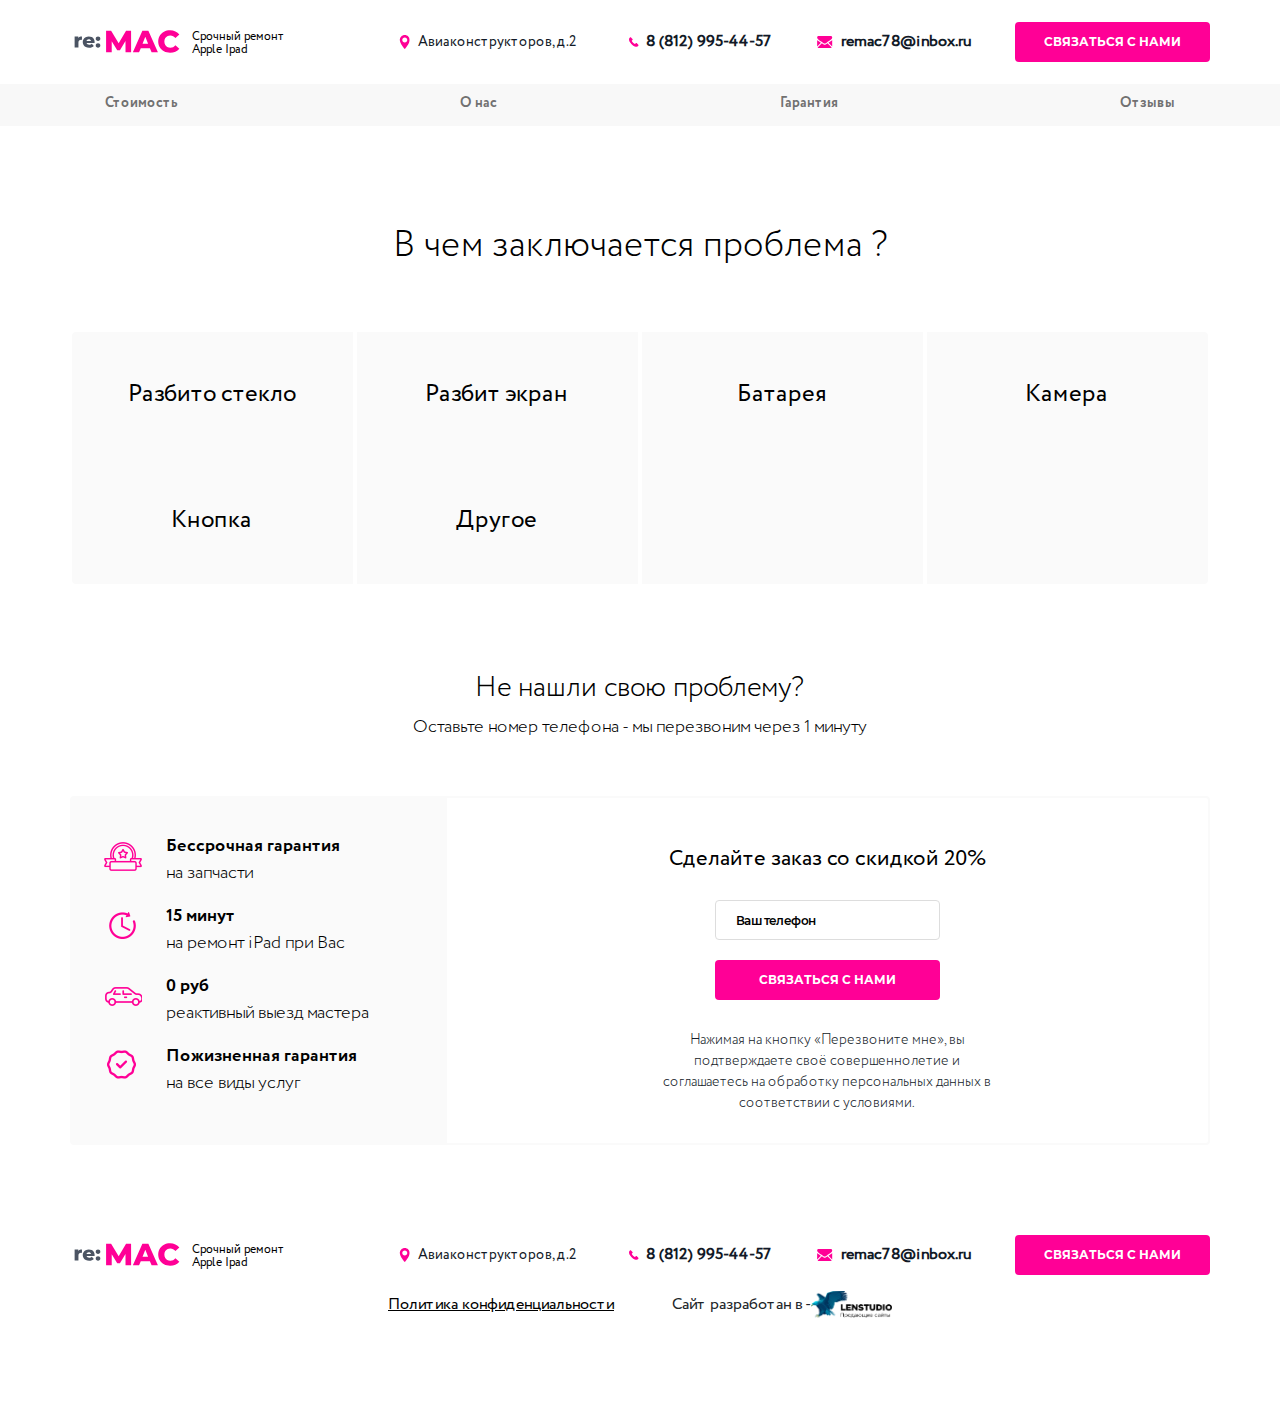
==== commit 5e1f0e3b: "Add files via upload" ====
--- a/calculator.html
+++ b/calculator.html
@@ -34,7 +34,7 @@
         </nav>
         <button class="navbar-toggler" type="button" data-toggle="collapse"
                 data-target="#collapsedContacts, #collapsedMenu"
-                aria-controls="navbarSupportedContent" aria-expanded="false" aria-label="Toggle navigation">
+                aria-expanded="false" aria-label="Toggle navigation">
           <span class="navbar-toggler-icon"></span>
         </button>
         <div class="navbar__contacts collapse navbar-collapse" id="collapsedContacts">
@@ -85,7 +85,7 @@
 </header>
 <section class="block calculator__problem">
   <div class="container">
-    <header class="section__header">В чем заключается проблема ?</header>
+    <h2 class="section__header">В чем заключается проблема ?</h2>
     <div class="row calculator__row">
       <div class="calculator__row-wrapper col-md-3 col-sm-6 col-6">
         <a href="calculator.html" class="calculator__block calculator__block_problem">
@@ -131,8 +131,8 @@
 </section>
 <section class="block calculator__not-found">
   <div class="container">
-    <header class="section__header calculator__header">Не нашли свою проблему?</header>
-    <header class="section__subheader">Оставьте номер телефона - мы перезвоним через 1 минуту</header>
+    <h2 class="section__header calculator__header">Не нашли свою проблему?</h2>
+    <h3 class="section__subheader">Оставьте номер телефона - мы перезвоним через 1 минуту</h3>
     <div class="row calculator__row calculator__row_bordered">
       <div class="calculator__advantages">
         <p class="advantages__block">
@@ -169,9 +169,9 @@
 </section>
 <section class="block calculator calculator_result">
   <div class="container">
-    <header class="section__header">Стоимость замены батареи на iPad <span class="text-pink">3 300 руб.</span></header>
-    <header class="section__subheader calculator__subheader">Укажите номер телефона — мы перезвоним через 1 минуту
-    </header>
+    <h2 class="section__header">Стоимость замены батареи на iPad <span class="text-pink">3 300 руб.</span></h2>
+    <h3 class="section__subheader calculator__subheader">Укажите номер телефона — мы перезвоним через 1 минуту
+    </h3>
     <div class="row calculator__row calculator__row_bordered">
       <div class="calculator__advantages">
         <p class="advantages__block advantages__block_sum">
